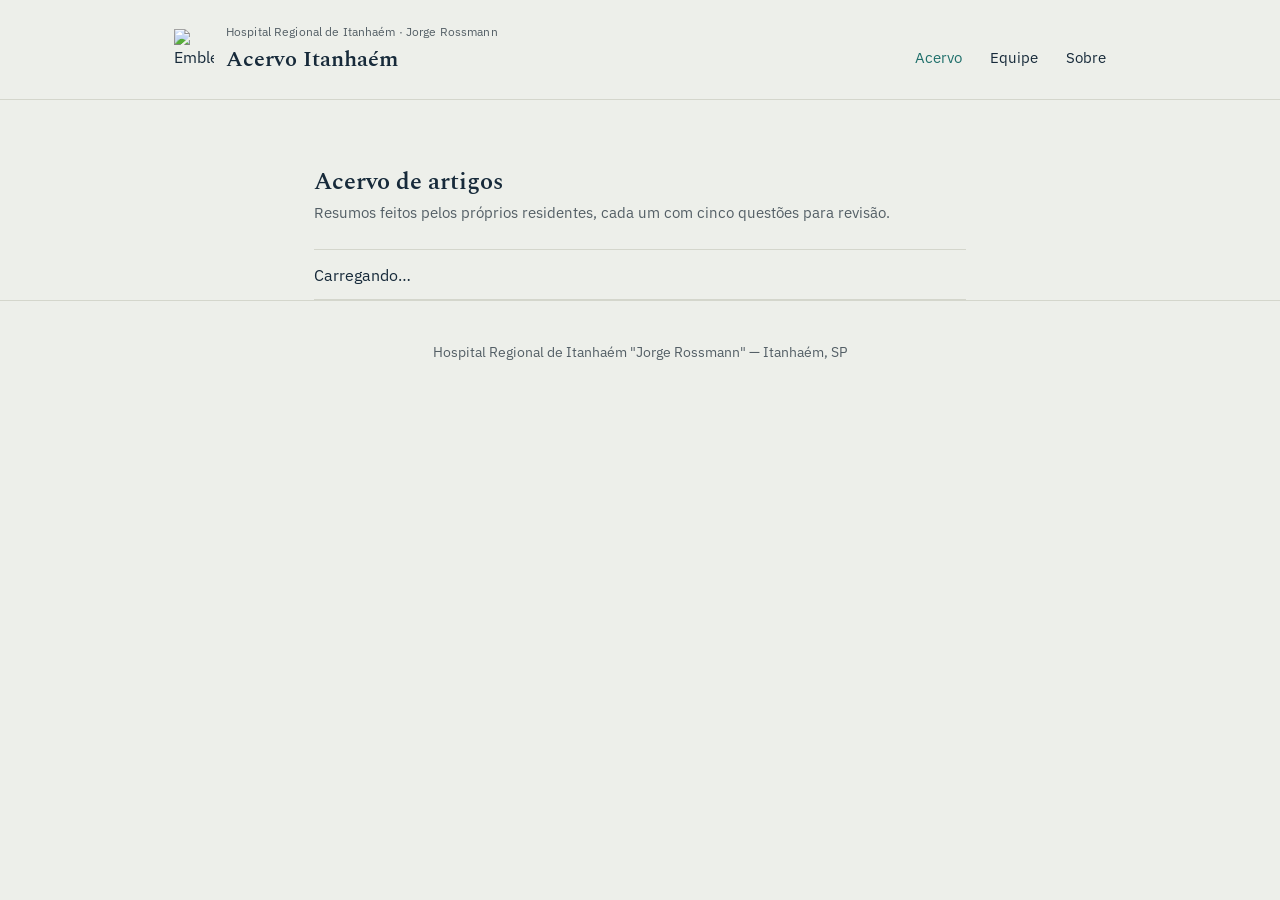
==== acervo.html @ 5de480fb "Add files via upload" ====
<!doctype html>
<html lang="pt-BR">
<head>
<meta charset="utf-8">
<meta name="viewport" content="width=device-width, initial-scale=1">
<title>Acervo — Acervo Itanhaém</title>
<meta name="description" content="Resumos de artigos e questões da residência do Hospital Regional de Itanhaém Jorge Rossmann.">
<link rel="preconnect" href="https://fonts.googleapis.com">
<link rel="preconnect" href="https://fonts.gstatic.com" crossorigin>
<link href="https://fonts.googleapis.com/css2?family=Spectral:ital,wght@0,400;0,500;0,600;1,400&family=IBM+Plex+Sans:wght@400;500;600&display=swap" rel="stylesheet">
<link rel="stylesheet" href="style.css">
</head>
<body>

<header class="masthead">
  <div class="masthead-inner">
    <a class="masthead-title" href="index.html">
      <img class="masthead-logo" src="assets/logo.svg" alt="Emblema HRJR" width="40" height="40">
      <span class="masthead-text">
        <span class="masthead-kicker">Hospital Regional de Itanhaém · Jorge Rossmann</span>
        <span class="masthead-name">Acervo Itanhaém</span>
      </span>
    </a>
    <nav class="masthead-nav">
      <a href="acervo.html" class="is-active">Acervo</a>
      <a href="index.html#equipe">Equipe</a>
      <a href="index.html#sobre">Sobre</a>
    </nav>
  </div>
</header>

<main>
  <section class="section-head">
    <h1>Acervo de artigos</h1>
    <p class="section-note">Resumos feitos pelos próprios residentes, cada um com cinco questões para revisão.</p>
  </section>

  <section class="archive">
    <ul class="team-list acervo-list" id="lista-acervo">
      <li class="team-row"><span class="team-name">Carregando…</span></li>
    </ul>
  </section>
</main>

<footer class="site-footer">
  <p>Hospital Regional de Itanhaém "Jorge Rossmann" — Itanhaém, SP</p>
</footer>

<script src="assets/site.js"></script>
<script>
  carregarManifesto()
    .then(itens => renderizarLista(itens, document.getElementById('lista-acervo')))
    .catch(() => {
      document.getElementById('lista-acervo').innerHTML =
        '<li class="team-row"><span class="team-name">Não foi possível carregar o acervo agora.</span></li>';
    });
</script>

</body>
</html>
---- style.css ----
:root {
  --ink: #172A3A;
  --paper: #EDEFEA;
  --white: #FFFFFF;
  --teal: #1F6F6B;
  --clay: #9C4A2E;
  --slate: #545F66;
  --line: #D4D6CC;

  --serif: 'Spectral', Georgia, serif;
  --sans: 'IBM Plex Sans', -apple-system, BlinkMacSystemFont, 'Segoe UI', sans-serif;
}

* { box-sizing: border-box; }

html { scroll-behavior: smooth; }

body {
  margin: 0;
  background: var(--paper);
  color: var(--ink);
  font-family: var(--sans);
  line-height: 1.55;
  -webkit-font-smoothing: antialiased;
}

a { color: var(--teal); text-decoration: none; }
a:hover { text-decoration: underline; }
a:focus-visible, button:focus-visible {
  outline: 2px solid var(--teal);
  outline-offset: 3px;
}

h1, h2, h3 {
  font-family: var(--serif);
  font-weight: 600;
  margin: 0;
  color: var(--ink);
}

/* Masthead */

.masthead {
  border-bottom: 1px solid var(--line);
  background: var(--paper);
}

.masthead-inner {
  max-width: 980px;
  margin: 0 auto;
  padding: 22px 24px;
  display: flex;
  align-items: baseline;
  justify-content: space-between;
  gap: 24px;
  flex-wrap: wrap;
}

.masthead-title {
  display: flex;
  align-items: center;
  gap: 12px;
  color: inherit;
}

.masthead-title:hover { text-decoration: none; }

.masthead-logo { display: block; flex-shrink: 0; }

.masthead-text {
  display: flex;
  flex-direction: column;
  gap: 2px;
}

.masthead-kicker {
  font-size: 0.78rem;
  color: var(--slate);
  letter-spacing: 0.01em;
}

.masthead-name {
  font-family: var(--serif);
  font-size: 1.35rem;
  font-weight: 600;
  color: var(--ink);
}

.masthead-nav {
  display: flex;
  gap: 28px;
  font-size: 0.95rem;
}

.masthead-nav a {
  color: var(--ink);
}

.masthead-nav a.is-active {
  color: var(--teal);
}

/* Hero */

.hero {
  border-bottom: 1px solid var(--line);
}

.hero-inner {
  max-width: 700px;
  margin: 0 auto;
  padding: 88px 24px 64px;
}

.hero-eyebrow {
  font-family: var(--serif);
  font-style: italic;
  color: var(--teal);
  margin: 0 0 14px;
  font-size: 1.05rem;
}

.hero h1 {
  font-size: 2.5rem;
  line-height: 1.18;
  letter-spacing: -0.01em;
  margin-bottom: 24px;
}

.hero-lede {
  font-size: 1.08rem;
  color: var(--slate);
  max-width: 56ch;
  margin: 0 0 44px;
}

.hero-meta {
  display: flex;
  gap: 40px;
  border-top: 1px solid var(--line);
  padding-top: 24px;
}

.hero-meta-item {
  display: flex;
  flex-direction: column;
  gap: 4px;
}

.hero-meta-value {
  font-family: var(--serif);
  font-size: 1.6rem;
  color: var(--ink);
}

.hero-meta-label {
  font-size: 0.85rem;
  color: var(--slate);
}

/* Section shared */

main { max-width: 700px; margin: 0 auto; padding: 0 24px; }

.section-head {
  padding: 64px 0 24px;
}

.section-head h2 {
  font-size: 1.6rem;
  margin-bottom: 8px;
}

.section-note {
  color: var(--slate);
  font-size: 0.95rem;
  margin: 0;
}

/* Archive */

.archive { border-bottom: 1px solid var(--line); }

.archive-empty {
  border: 1px dashed var(--line);
  border-radius: 4px;
  padding: 32px;
  margin-bottom: 56px;
  background: var(--white);
}

.archive-empty-title {
  font-family: var(--serif);
  font-size: 1.1rem;
  margin: 0 0 8px;
  color: var(--ink);
}

.archive-empty-body {
  color: var(--slate);
  margin: 0 0 16px;
  max-width: 50ch;
}

.archive-cta {
  display: inline-block;
  font-weight: 500;
}

/* Acervo — listagem */

.acervo-list .acervo-item-titulo {
  color: var(--ink);
  font-size: 1.02rem;
}

.acervo-list .acervo-item-titulo:hover { color: var(--teal); }

/* Artigo */

.article { padding: 56px 0 40px; }

.article h1 {
  font-size: 2rem;
  margin: 10px 0 16px;
}

.article-meta {
  color: var(--slate);
  font-size: 0.9rem;
  margin: 0 0 32px;
}

.article-body p {
  max-width: 68ch;
  color: var(--ink);
  font-size: 1.05rem;
}

/* Quiz */

.quiz-section { padding-bottom: 72px; }

.quiz-section h2 {
  font-size: 1.3rem;
  margin-bottom: 20px;
}

.quiz-player {
  border: 1px solid var(--line);
  border-radius: 4px;
  padding: 28px;
  background: var(--white);
}

.quiz-progress {
  color: var(--slate);
  font-size: 0.85rem;
  margin: 0 0 8px;
}

.quiz-pergunta {
  font-family: var(--serif);
  font-size: 1.15rem;
  margin: 0 0 20px;
}

.quiz-alternativas {
  display: flex;
  flex-direction: column;
  gap: 10px;
}

.quiz-alternativa {
  text-align: left;
  padding: 12px 16px;
  border: 1px solid var(--line);
  border-radius: 4px;
  background: var(--paper);
  color: var(--ink);
  font-family: var(--sans);
  font-size: 0.98rem;
  cursor: pointer;
}

.quiz-alternativa:hover:not(:disabled) { border-color: var(--teal); }
.quiz-alternativa:disabled { cursor: default; }

.quiz-alternativa.quiz-correta {
  border-color: var(--teal);
  background: #E4EFEE;
}

.quiz-alternativa.quiz-incorreta {
  border-color: var(--clay);
  background: #F3E7E2;
}

.quiz-feedback {
  margin-top: 20px;
  padding-top: 16px;
  border-top: 1px solid var(--line);
  color: var(--slate);
}

.quiz-veredito {
  font-weight: 600;
  color: var(--ink);
  margin: 0 0 6px;
}

.quiz-avancar {
  margin-top: 20px;
  padding: 10px 18px;
  border: 1px solid var(--ink);
  border-radius: 4px;
  background: var(--ink);
  color: var(--white);
  font-family: var(--sans);
  font-size: 0.95rem;
  cursor: pointer;
}

.quiz-resultado {
  font-family: var(--serif);
  font-size: 1.2rem;
  margin: 0 0 20px;
}

/* Team */

.team { padding-bottom: 72px; }

.team-group { margin-bottom: 36px; }

.team-group-title {
  font-size: 1rem;
  font-weight: 600;
  color: var(--clay);
  margin-bottom: 4px;
}

.team-list {
  list-style: none;
  margin: 0;
  padding: 0;
}

.team-row {
  display: flex;
  align-items: baseline;
  justify-content: space-between;
  padding: 12px 0;
  border-top: 1px solid var(--line);
}

.team-name {
  font-size: 1.02rem;
  color: var(--ink);
}

.team-role {
  font-size: 0.85rem;
  color: var(--slate);
  font-family: var(--serif);
  font-style: italic;
}

/* Footer */

.site-footer {
  border-top: 1px solid var(--line);
  padding: 28px 24px;
  text-align: center;
  color: var(--slate);
  font-size: 0.85rem;
}

/* Responsive */

@media (max-width: 560px) {
  .hero h1 { font-size: 1.9rem; }
  .hero-inner { padding: 56px 20px 48px; }
  .hero-meta { flex-wrap: wrap; gap: 24px; }
  .masthead-inner { padding: 18px 20px; }
}

@media (prefers-reduced-motion: reduce) {
  html { scroll-behavior: auto; }
}
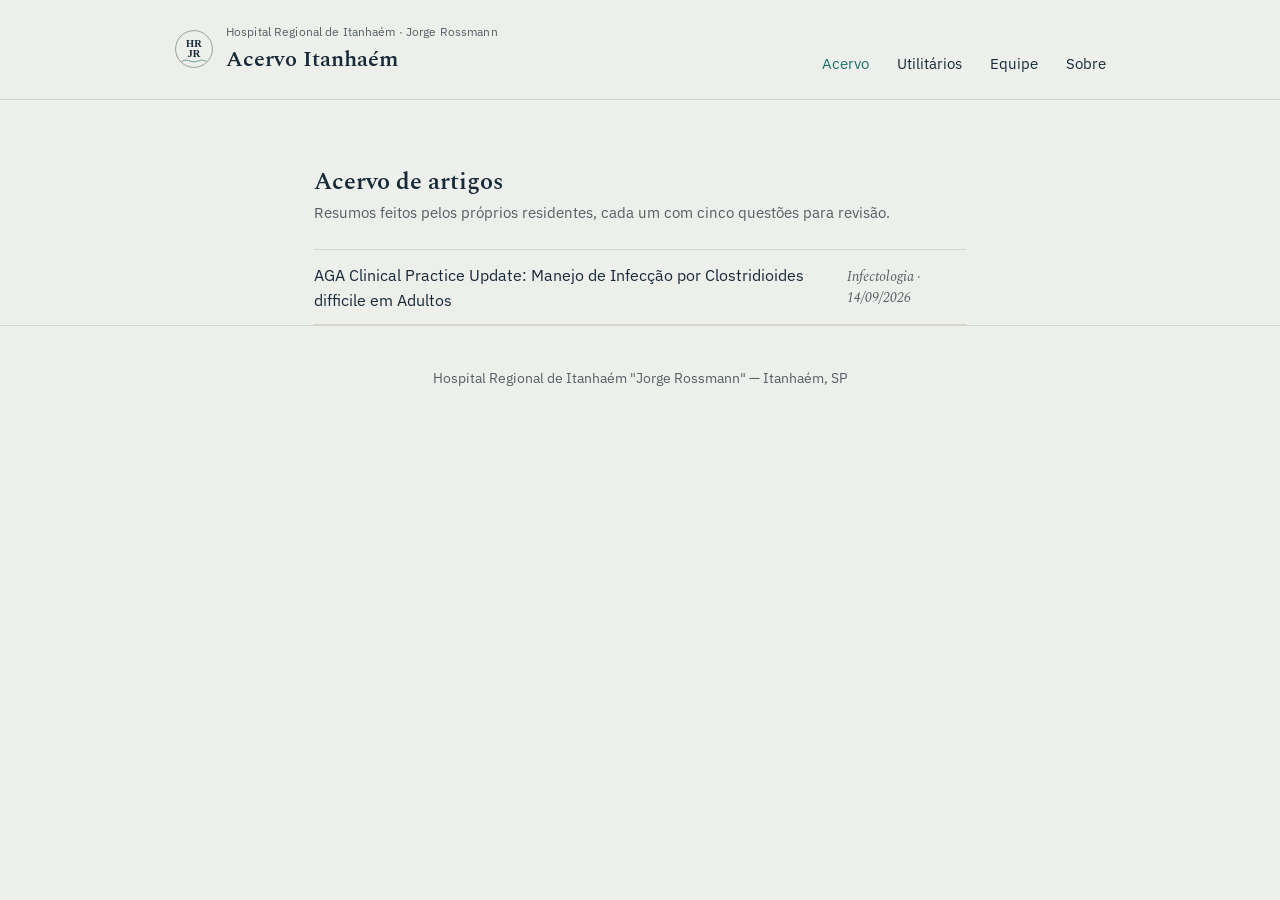
==== commit 2c88a68f: "Add files via upload" ====
--- a/acervo.html
+++ b/acervo.html
@@ -23,6 +23,7 @@
     </a>
     <nav class="masthead-nav">
       <a href="acervo.html" class="is-active">Acervo</a>
+      <a href="utilitarios.html">Utilitários</a>
       <a href="index.html#equipe">Equipe</a>
       <a href="index.html#sobre">Sobre</a>
     </nav>
--- a/style.css
+++ b/style.css
@@ -157,6 +157,21 @@
   font-size: 0.85rem;
   color: var(--slate);
 }
+
+/* Sobre o hospital */
+
+.about {
+  border-bottom: 1px solid var(--line);
+  padding-bottom: 8px;
+}
+
+.about-body p {
+  max-width: 68ch;
+  color: var(--ink);
+  font-size: 1.05rem;
+}
+
+.about-body p + p { margin-top: 18px; }
 
 /* Section shared */
 
@@ -327,6 +342,105 @@
   margin: 0 0 20px;
 }
 
+/* Calculadoras */
+
+.calculadora-bloco {
+  padding: 36px 0;
+  border-bottom: 1px solid var(--line);
+}
+
+.calculadora-bloco h2 {
+  font-size: 1.3rem;
+  margin-bottom: 6px;
+}
+
+.calculadora-em-breve {
+  opacity: 0.6;
+}
+
+.escala-grupo { margin: 20px 0; }
+
+.escala-grupo-titulo {
+  font-family: var(--serif);
+  font-size: 1.05rem;
+  margin: 0 0 8px;
+}
+
+.escala-grupo-unidade {
+  font-family: var(--sans);
+  font-weight: 400;
+  font-size: 0.8rem;
+  color: var(--slate);
+  margin-left: 8px;
+}
+
+.escala-opcoes {
+  display: flex;
+  flex-direction: column;
+  gap: 8px;
+}
+
+.escala-opcao {
+  text-align: left;
+  padding: 10px 14px;
+  border: 1px solid var(--line);
+  border-radius: 4px;
+  background: var(--white);
+  color: var(--ink);
+  font-family: var(--sans);
+  font-size: 0.92rem;
+  cursor: pointer;
+}
+
+.escala-opcao:hover { border-color: var(--teal); }
+
+.escala-opcao-selecionada {
+  border-color: var(--teal);
+  background: #E4EFEE;
+  font-weight: 500;
+}
+
+.escala-total {
+  margin-top: 20px;
+  font-family: var(--serif);
+  font-size: 1.1rem;
+}
+
+.escala-item {
+  display: flex;
+  justify-content: space-between;
+  align-items: center;
+  gap: 16px;
+  width: 100%;
+  text-align: left;
+  padding: 12px 14px;
+  margin-bottom: 8px;
+  border: 1px solid var(--line);
+  border-radius: 4px;
+  background: var(--white);
+  color: var(--ink);
+  font-family: var(--sans);
+  font-size: 0.92rem;
+  cursor: pointer;
+}
+
+.escala-item:hover { border-color: var(--teal); }
+
+.escala-item-pontos {
+  font-family: var(--serif);
+  font-style: italic;
+  color: var(--slate);
+  flex-shrink: 0;
+}
+
+.escala-item-selecionado {
+  border-color: var(--teal);
+  background: #E4EFEE;
+}
+
+.escala-risco-alto { color: var(--clay); font-weight: 600; }
+.escala-risco-baixo { color: var(--teal); font-weight: 600; }
+
 /* Team */
 
 .team { padding-bottom: 72px; }
@@ -359,6 +473,21 @@
   color: var(--ink);
 }
 
+.team-person {
+  display: flex;
+  align-items: center;
+  gap: 12px;
+}
+
+.team-photo {
+  width: 44px;
+  height: 44px;
+  border-radius: 50%;
+  object-fit: cover;
+  object-position: center 22%;
+  flex-shrink: 0;
+}
+
 .team-role {
   font-size: 0.85rem;
   color: var(--slate);
